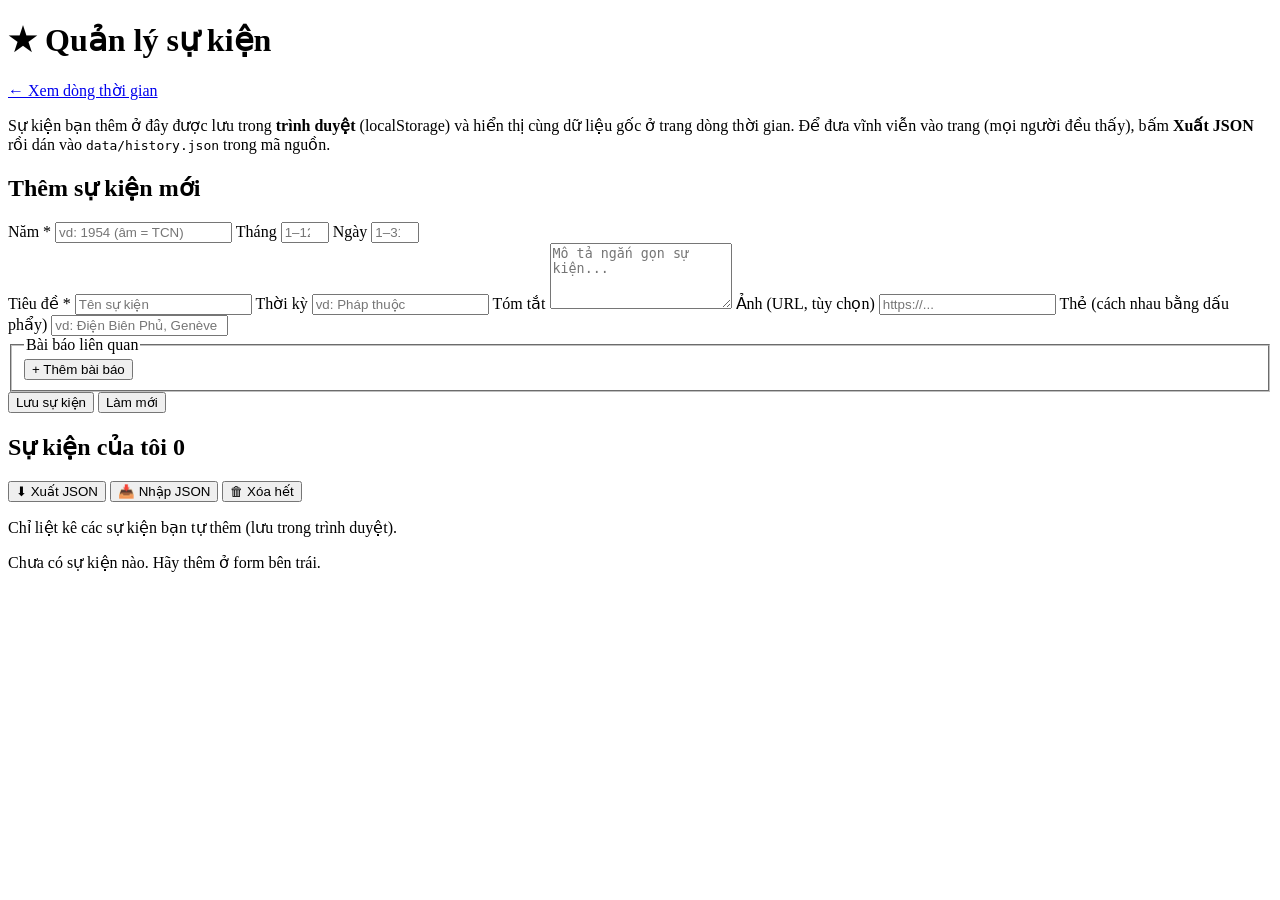
==== manage.html @ 98da40b8 "Add files via upload" ====
<!DOCTYPE html>
<html lang="vi">
<head>
  <meta charset="UTF-8" />
  <meta name="viewport" content="width=device-width, initial-scale=1.0" />
  <link rel="icon" type="image/svg+xml" href="assets/icons/favicon.svg" />
  <meta name="theme-color" content="#b91c1c" />
  <title>Quản lý sự kiện — Dòng Thời Gian Lịch Sử Việt Nam</title>
  <meta name="robots" content="noindex" />
  <link rel="stylesheet" href="assets/css/style.css" />
  <link rel="stylesheet" href="assets/css/manage.css" />
</head>
<body>
  <header class="site-header">
    <div class="header-inner">
      <h1 class="brand">
        <span class="brand-flag" aria-hidden="true">★</span>
        Quản lý sự kiện
      </h1>
      <nav class="header-nav">
        <a href="index.html" class="nav-link">← Xem dòng thời gian</a>
      </nav>
    </div>
  </header>

  <main class="manage-wrap">
    <p class="manage-note">
      Sự kiện bạn thêm ở đây được lưu trong <b>trình duyệt</b> (localStorage) và
      hiển thị cùng dữ liệu gốc ở trang dòng thời gian. Để đưa vĩnh viễn vào
      trang (mọi người đều thấy), bấm <b>Xuất JSON</b> rồi dán vào
      <code>data/history.json</code> trong mã nguồn.
    </p>

    <div class="manage-grid">
      <!-- ============ FORM ============ -->
      <section class="card">
        <h2 id="form-title">Thêm sự kiện mới</h2>
        <form id="event-form">
          <input type="hidden" id="f-id" />

          <div class="field-row">
            <label>Năm <span class="req">*</span>
              <input type="number" id="f-year" placeholder="vd: 1954 (âm = TCN)" required />
            </label>
            <label>Tháng
              <input type="number" id="f-month" min="1" max="12" placeholder="1–12" />
            </label>
            <label>Ngày
              <input type="number" id="f-day" min="1" max="31" placeholder="1–31" />
            </label>
          </div>

          <label>Tiêu đề <span class="req">*</span>
            <input type="text" id="f-title" placeholder="Tên sự kiện" required />
          </label>

          <label>Thời kỳ
            <input type="text" id="f-era" list="era-list" placeholder="vd: Pháp thuộc" />
            <datalist id="era-list"></datalist>
          </label>

          <label>Tóm tắt
            <textarea id="f-summary" rows="4" placeholder="Mô tả ngắn gọn sự kiện..."></textarea>
          </label>

          <label>Ảnh (URL, tùy chọn)
            <input type="url" id="f-image" placeholder="https://..." />
          </label>

          <label>Thẻ (cách nhau bằng dấu phẩy)
            <input type="text" id="f-tags" placeholder="vd: Điện Biên Phủ, Genève" />
          </label>

          <fieldset class="articles-field">
            <legend>Bài báo liên quan</legend>
            <div id="articles-list"></div>
            <button type="button" id="add-article" class="btn ghost small">+ Thêm bài báo</button>
          </fieldset>

          <div class="form-actions">
            <button type="submit" class="btn primary">Lưu sự kiện</button>
            <button type="button" id="reset-form" class="btn ghost">Làm mới</button>
          </div>
        </form>
      </section>

      <!-- ============ DANH SÁCH ============ -->
      <section class="card">
        <div class="list-head">
          <h2>Sự kiện của tôi <span id="my-count" class="count-badge">0</span></h2>
          <div class="list-tools">
            <button id="export-json" class="btn ghost small">⬇ Xuất JSON</button>
            <button id="import-json" class="btn ghost small">📥 Nhập JSON</button>
            <button id="clear-mine" class="btn ghost small danger">🗑 Xóa hết</button>
          </div>
        </div>
        <p class="hint-sm">Chỉ liệt kê các sự kiện bạn tự thêm (lưu trong trình duyệt).</p>
        <ul id="my-list" class="my-list"></ul>
        <p id="my-empty" class="empty-sm">Chưa có sự kiện nào. Hãy thêm ở form bên trái.</p>
      </section>
    </div>
  </main>

  <div id="toast" class="toast" hidden></div>

  <script src="assets/js/manage.js"></script>
</body>
</html>
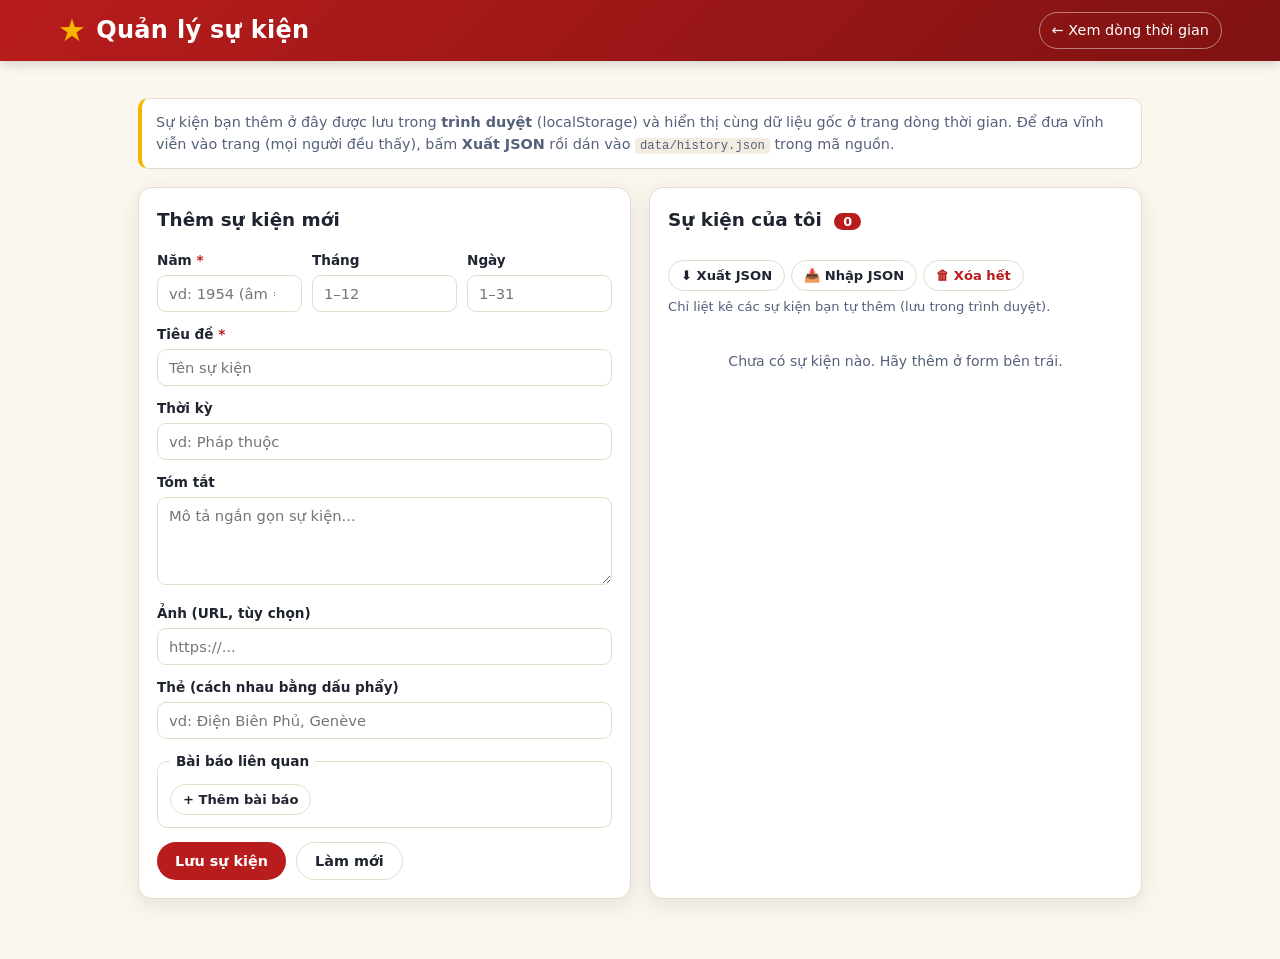
==== commit eea4ea23: "Add Google Tag Manager" ====
--- a/manage.html
+++ b/manage.html
@@ -9,8 +9,10 @@
   <meta name="robots" content="noindex" />
   <link rel="stylesheet" href="assets/css/style.css" />
   <link rel="stylesheet" href="assets/css/manage.css" />
+  <script src="assets/analytics.js" defer></script>
 </head>
 <body>
+  <noscript><iframe src="https://www.googletagmanager.com/ns.html?id=GTM-NZS9MPS2" height="0" width="0" style="display:none;visibility:hidden"></iframe></noscript>
   <header class="site-header">
     <div class="header-inner">
       <h1 class="brand">
--- a/assets/css/style.css
+++ b/assets/css/style.css
@@ -0,0 +1,131 @@
+/* ===========================================================
+   Dòng Thời Gian Lịch Sử Việt Nam
+   Khung + header/footer bao quanh TimelineJS (KnightLab).
+   Tông đỏ–vàng (cờ VN).
+   =========================================================== */
+:root {
+  --red: #b91c1c;
+  --red-dark: #7f1212;
+  --gold: #f4b400;
+  --ink: #1f2430;
+  --ink-soft: #55607a;
+  --line: #e4dccb;
+  --bg: #fbf7ef;
+  --card: #ffffff;
+  --shadow: 0 6px 20px rgba(60, 40, 20, .10);
+  --radius: 14px;
+}
+
+* { box-sizing: border-box; }
+html, body { margin: 0; padding: 0; height: 100%; }
+
+body {
+  font-family: system-ui, -apple-system, "Segoe UI", Roboto, "Helvetica Neue", Arial, sans-serif;
+  color: var(--ink);
+  background: var(--bg);
+  line-height: 1.55;
+  -webkit-font-smoothing: antialiased;
+  display: flex;
+  flex-direction: column;
+  min-height: 100vh;
+}
+a { color: var(--red); }
+
+/* ===================== HEADER ===================== */
+.site-header {
+  background: linear-gradient(135deg, var(--red), var(--red-dark));
+  color: #fff;
+  box-shadow: 0 2px 12px rgba(0,0,0,.18);
+  flex: 0 0 auto;
+}
+.header-inner {
+  max-width: 1200px;
+  margin: 0 auto;
+  padding: 12px 18px;
+  display: flex;
+  align-items: center;
+  justify-content: space-between;
+  gap: 12px;
+  flex-wrap: wrap;
+}
+.brand {
+  font-size: clamp(1.1rem, 2.4vw, 1.5rem);
+  margin: 0;
+  font-weight: 800;
+  letter-spacing: .3px;
+  display: flex;
+  align-items: center;
+  gap: 10px;
+}
+.brand-flag { color: var(--gold); font-size: 1.3em; line-height: 1; }
+.header-nav { display: flex; gap: 8px; }
+.nav-link {
+  color: #fff;
+  text-decoration: none;
+  font-size: .9rem;
+  padding: 6px 12px;
+  border: 1px solid rgba(255,255,255,.45);
+  border-radius: 999px;
+  transition: background .15s;
+}
+.nav-link:hover { background: rgba(255,255,255,.16); }
+
+/* ===================== KHUNG TIMELINEJS ===================== */
+.timeline-embed {
+  flex: 1 1 auto;
+  width: 100%;
+  /* Chiều cao trừ header (~58) và footer (~64) */
+  height: calc(100vh - 122px);
+  min-height: 460px;
+}
+
+/* Một số tùy biến nhẹ cho nội dung slide do ta tự dựng */
+.tl-articles-label {
+  font-weight: 700;
+  margin: 12px 0 4px;
+}
+ul.tl-articles {
+  margin: 0;
+  padding-left: 18px;
+}
+ul.tl-articles li { margin: 3px 0; }
+.tl-tags {
+  color: var(--ink-soft);
+  font-size: .9em;
+  margin: 6px 0;
+}
+
+/* Màu nhấn của TimelineJS theo tông đỏ (ghi đè nhẹ) */
+.tl-timemarker.tl-timemarker-active .tl-timemarker-content-container,
+.tl-timemarker.tl-timemarker-active .tl-timemarker-timespan-content {
+  background-color: var(--red) !important;
+}
+.tl-timeaxis-tick .tl-timeaxis-tick-text { color: var(--ink-soft); }
+
+/* ===================== LỖI TẢI ===================== */
+.load-error {
+  flex: 0 0 auto;
+  margin: 0;
+  padding: 16px 18px;
+  text-align: center;
+  color: var(--red-dark);
+  background: #fdecec;
+  border-top: 1px solid #f3c3c3;
+  border-bottom: 1px solid #f3c3c3;
+}
+
+/* ===================== FOOTER ===================== */
+.site-footer {
+  flex: 0 0 auto;
+  text-align: center;
+  padding: 16px;
+  color: var(--ink-soft);
+  font-size: .82rem;
+  border-top: 1px solid var(--line);
+  background: var(--bg);
+}
+.footer-copy { margin-top: 3px; opacity: .8; }
+
+@media (max-width: 720px) {
+  .timeline-embed { height: calc(100vh - 140px); min-height: 420px; }
+}
--- a/assets/css/manage.css
+++ b/assets/css/manage.css
@@ -0,0 +1,172 @@
+/* ===========================================================
+   Trang quản lý sự kiện — bổ sung cho style.css
+   =========================================================== */
+.manage-wrap {
+  max-width: 1040px;
+  margin: 0 auto;
+  padding: 22px 18px 60px;
+}
+.manage-note {
+  background: #fff;
+  border: 1px solid var(--line);
+  border-left: 4px solid var(--gold);
+  border-radius: 10px;
+  padding: 12px 14px;
+  color: var(--ink-soft);
+  font-size: .9rem;
+}
+.manage-note code {
+  background: #f3ece0;
+  padding: 1px 5px;
+  border-radius: 4px;
+  font-size: .85em;
+}
+
+.manage-grid {
+  display: grid;
+  grid-template-columns: 1fr 1fr;
+  gap: 18px;
+  margin-top: 18px;
+}
+@media (max-width: 820px) {
+  .manage-grid { grid-template-columns: 1fr; }
+}
+
+.card {
+  background: var(--card);
+  border: 1px solid var(--line);
+  border-radius: var(--radius);
+  box-shadow: var(--shadow);
+  padding: 18px;
+}
+.card h2 { margin-top: 0; font-size: 1.15rem; }
+
+/* ---------- Form ---------- */
+#event-form label {
+  display: block;
+  font-size: .85rem;
+  font-weight: 600;
+  color: var(--ink);
+  margin-bottom: 12px;
+}
+#event-form input,
+#event-form textarea {
+  width: 100%;
+  margin-top: 4px;
+  padding: 9px 11px;
+  border: 1px solid var(--line);
+  border-radius: 9px;
+  font-size: .92rem;
+  font-family: inherit;
+  color: var(--ink);
+  background: #fff;
+}
+#event-form input:focus,
+#event-form textarea:focus {
+  outline: none;
+  border-color: var(--red);
+  box-shadow: 0 0 0 3px rgba(185,28,28,.12);
+}
+.field-row { display: flex; gap: 10px; }
+.field-row label { flex: 1; }
+.req { color: var(--red); }
+
+.articles-field {
+  border: 1px solid var(--line);
+  border-radius: 10px;
+  padding: 12px;
+  margin: 0 0 14px;
+}
+.articles-field legend { font-size: .85rem; font-weight: 700; padding: 0 6px; color: var(--ink); }
+.article-row { display: flex; gap: 8px; margin-bottom: 8px; }
+.article-row input { margin-top: 0; }
+.article-row .a-title { flex: 1 1 40%; }
+.article-row .a-url { flex: 1 1 60%; }
+.article-row .a-del {
+  flex: 0 0 auto;
+  border: 1px solid var(--line);
+  background: #fff;
+  border-radius: 9px;
+  cursor: pointer;
+  padding: 0 11px;
+  color: var(--red);
+}
+
+.form-actions { display: flex; gap: 10px; margin-top: 4px; }
+
+/* ---------- Buttons ---------- */
+.btn {
+  border: none;
+  border-radius: 999px;
+  padding: 10px 18px;
+  font-size: .9rem;
+  font-weight: 600;
+  cursor: pointer;
+  font-family: inherit;
+}
+.btn.primary { background: var(--red); color: #fff; }
+.btn.primary:hover { background: var(--red-dark); }
+.btn.ghost { background: #fff; color: var(--ink); border: 1px solid var(--line); }
+.btn.ghost:hover { background: #f7f1e7; }
+.btn.ghost.danger { color: var(--red); }
+.btn.small { padding: 7px 12px; font-size: .82rem; }
+
+/* ---------- Danh sách ---------- */
+.list-head { display: flex; justify-content: space-between; align-items: flex-start; gap: 10px; flex-wrap: wrap; }
+.list-tools { display: flex; gap: 6px; flex-wrap: wrap; }
+.count-badge {
+  background: var(--red);
+  color: #fff;
+  border-radius: 999px;
+  padding: 1px 9px;
+  font-size: .8rem;
+  margin-left: 6px;
+}
+.hint-sm { color: var(--ink-soft); font-size: .82rem; margin: 6px 0 12px; }
+.empty-sm { color: var(--ink-soft); font-size: .88rem; text-align: center; padding: 20px 0; }
+
+.my-list { list-style: none; margin: 0; padding: 0; }
+.my-list li {
+  border: 1px solid var(--line);
+  border-radius: 10px;
+  padding: 10px 12px;
+  margin-bottom: 8px;
+  display: flex;
+  justify-content: space-between;
+  align-items: center;
+  gap: 10px;
+}
+.my-list .mi-main { min-width: 0; }
+.my-list .mi-date { color: var(--red); font-weight: 700; font-size: .82rem; }
+.my-list .mi-title {
+  font-weight: 600;
+  white-space: nowrap;
+  overflow: hidden;
+  text-overflow: ellipsis;
+}
+.my-list .mi-actions { display: flex; gap: 6px; flex: 0 0 auto; }
+.my-list .mi-actions button {
+  border: 1px solid var(--line);
+  background: #fff;
+  border-radius: 8px;
+  cursor: pointer;
+  padding: 5px 9px;
+  font-size: .82rem;
+}
+.my-list .mi-actions .edit { color: var(--ink); }
+.my-list .mi-actions .del { color: var(--red); }
+
+/* ---------- Toast ---------- */
+.toast {
+  position: fixed;
+  left: 50%;
+  bottom: 26px;
+  transform: translateX(-50%);
+  background: var(--ink);
+  color: #fff;
+  padding: 10px 18px;
+  border-radius: 999px;
+  font-size: .9rem;
+  box-shadow: 0 8px 24px rgba(0,0,0,.25);
+  z-index: 50;
+}
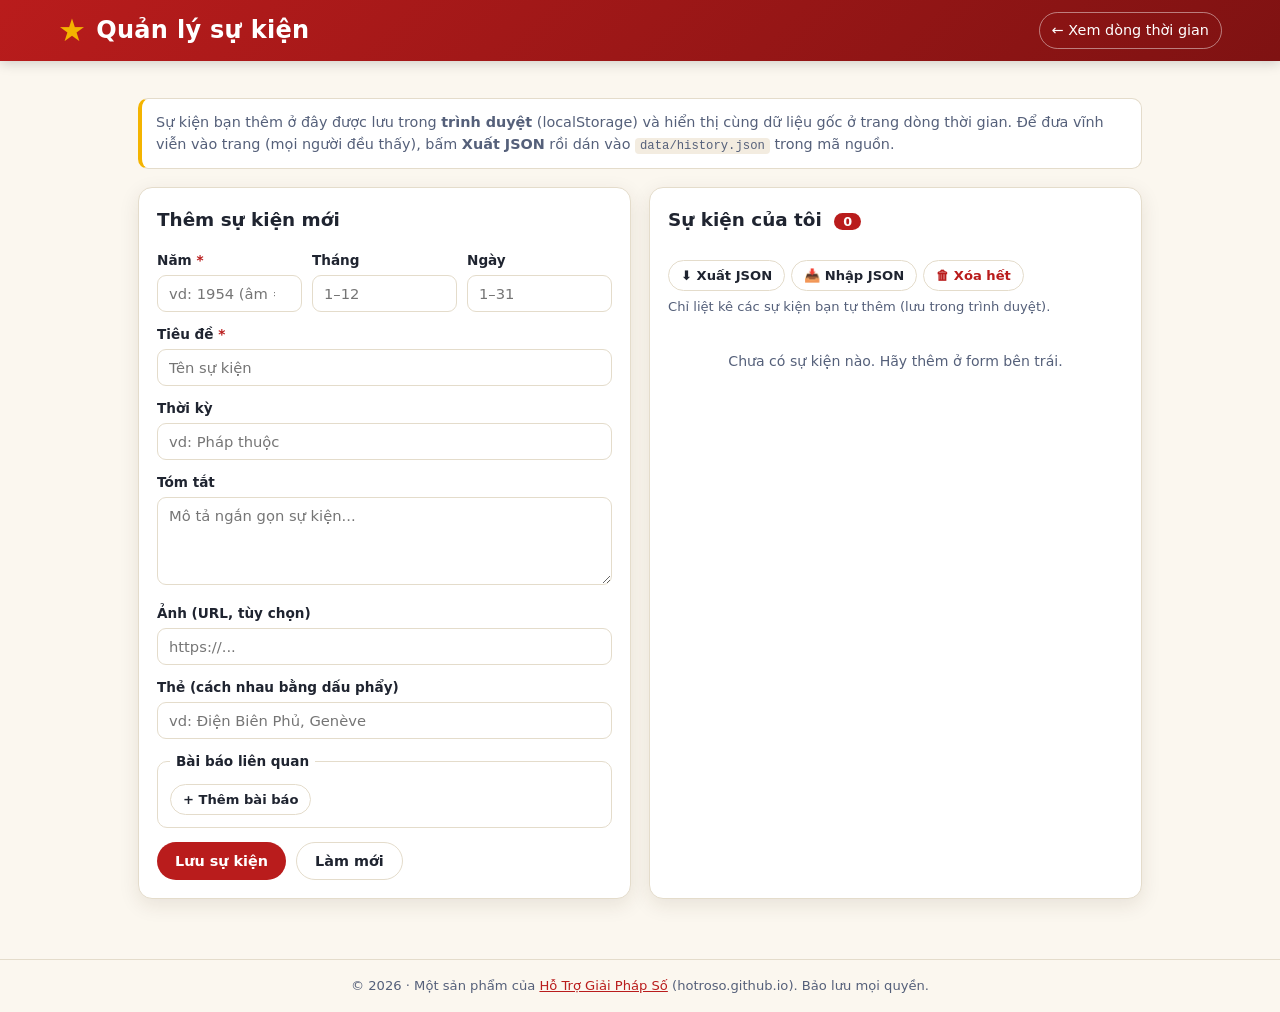
==== commit d8973c09: "Branding: product of Ho Tro Giai Phap So, all rights reserved" ====
--- a/manage.html
+++ b/manage.html
@@ -7,6 +7,8 @@
   <meta name="theme-color" content="#b91c1c" />
   <title>Quản lý sự kiện — Dòng Thời Gian Lịch Sử Việt Nam</title>
   <meta name="robots" content="noindex" />
+  <meta name="author" content="Hỗ Trợ Giải Pháp Số" />
+  <meta name="copyright" content="© 2026 Hỗ Trợ Giải Pháp Số (hotroso.github.io). Bảo lưu mọi quyền." />
   <link rel="stylesheet" href="assets/css/style.css" />
   <link rel="stylesheet" href="assets/css/manage.css" />
   <script src="assets/analytics.js" defer></script>
@@ -103,6 +105,14 @@
     </div>
   </main>
 
+  <footer class="site-footer">
+    <div>
+      © 2026 · Một sản phẩm của
+      <a href="https://hotroso.github.io/" target="_blank" rel="noopener">Hỗ Trợ Giải Pháp Số</a>
+      (hotroso.github.io). Bảo lưu mọi quyền.
+    </div>
+  </footer>
+
   <div id="toast" class="toast" hidden></div>
 
   <script src="assets/js/manage.js"></script>
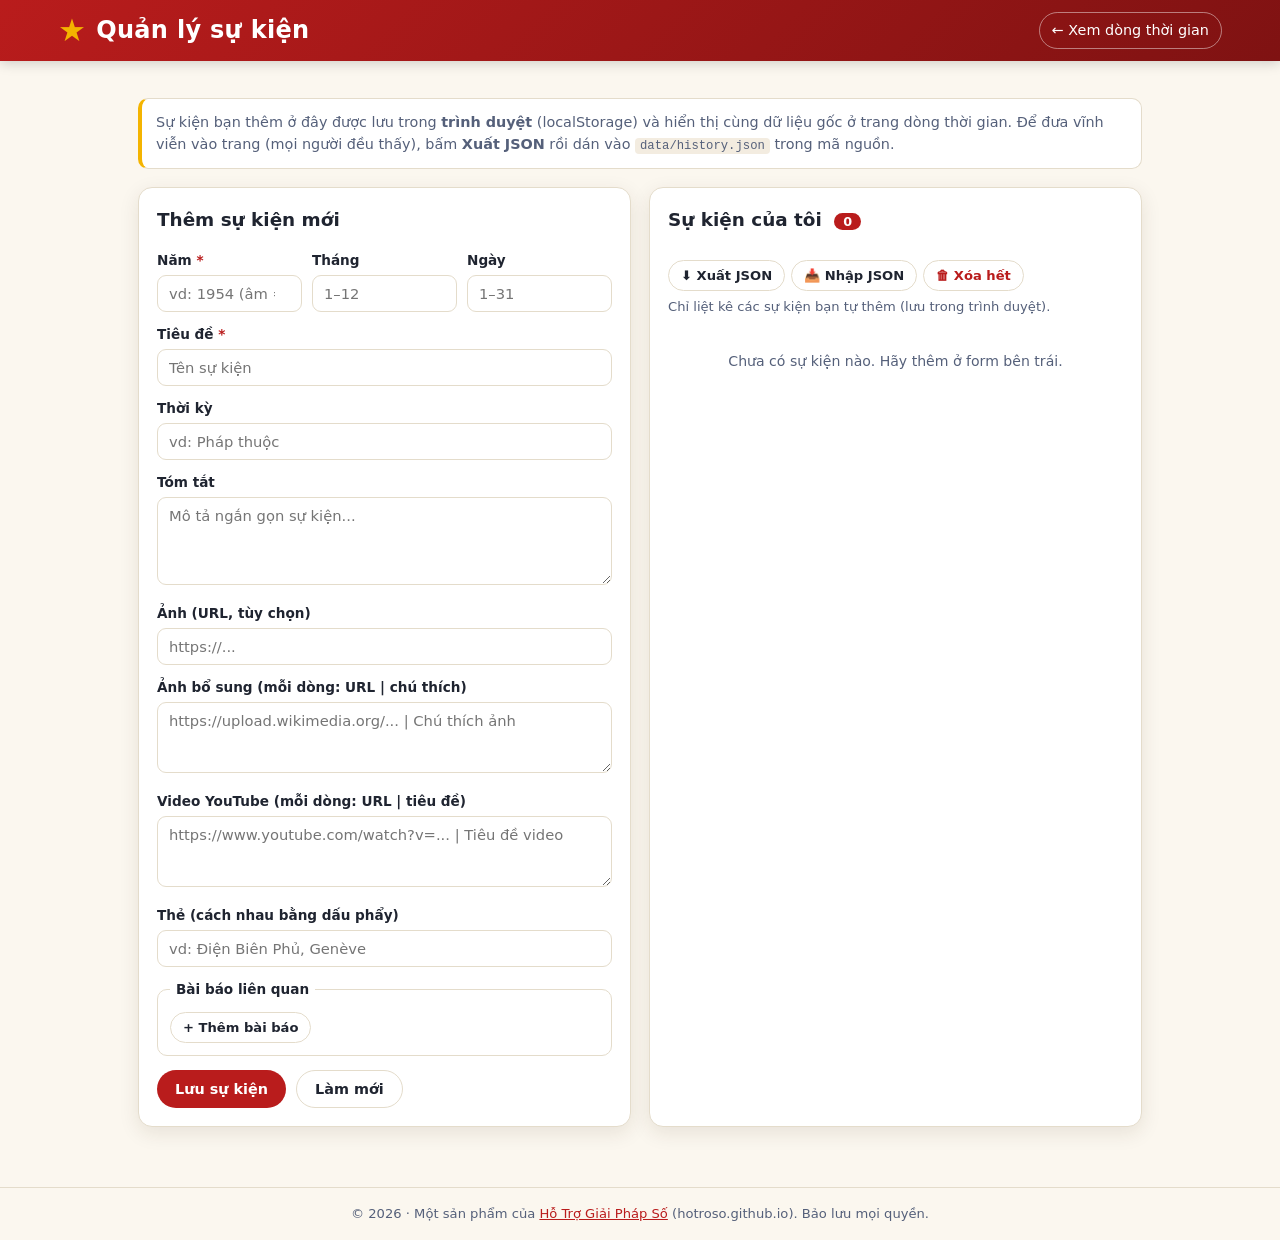
==== commit 109e8f8a: "Add images, YouTube videos and visual links to timeline events" ====
--- a/manage.html
+++ b/manage.html
@@ -71,6 +71,14 @@
             <input type="url" id="f-image" placeholder="https://..." />
           </label>
 
+          <label>Ảnh bổ sung (mỗi dòng: URL | chú thích)
+            <textarea id="f-images" rows="3" placeholder="https://upload.wikimedia.org/... | Chú thích ảnh"></textarea>
+          </label>
+
+          <label>Video YouTube (mỗi dòng: URL | tiêu đề)
+            <textarea id="f-videos" rows="3" placeholder="https://www.youtube.com/watch?v=... | Tiêu đề video"></textarea>
+          </label>
+
           <label>Thẻ (cách nhau bằng dấu phẩy)
             <input type="text" id="f-tags" placeholder="vd: Điện Biên Phủ, Genève" />
           </label>
--- a/assets/css/style.css
+++ b/assets/css/style.css
@@ -95,6 +95,49 @@
   margin: 6px 0;
 }
 
+/* Bộ sưu tập ảnh bổ sung */
+.tl-gallery {
+  display: flex;
+  flex-wrap: wrap;
+  gap: 6px;
+  margin: 4px 0 8px;
+}
+.tl-gallery a {
+  display: block;
+  width: 96px;
+  height: 72px;
+  border-radius: 8px;
+  overflow: hidden;
+  border: 1px solid var(--line);
+  background: #f3efe6;
+}
+.tl-gallery a:focus-visible { outline: 3px solid var(--gold); outline-offset: 2px; }
+.tl-gallery img {
+  width: 100%;
+  height: 100%;
+  object-fit: cover;
+  transition: transform .2s;
+}
+.tl-gallery a:hover img { transform: scale(1.06); }
+
+/* Video YouTube */
+ul.tl-videos a { text-decoration: none; }
+ul.tl-videos a:hover { text-decoration: underline; }
+
+/* Link trực quan dạng chip */
+.tl-links { margin: 10px 0 0; display: flex; flex-wrap: wrap; gap: 6px; }
+.tl-link-chip {
+  display: inline-block;
+  font-size: .85em;
+  padding: 3px 10px;
+  border: 1px solid var(--red);
+  border-radius: 999px;
+  text-decoration: none;
+  color: var(--red);
+  background: #fff;
+}
+.tl-link-chip:hover, .tl-link-chip:focus-visible { background: var(--red); color: #fff; }
+
 /* Màu nhấn của TimelineJS theo tông đỏ (ghi đè nhẹ) */
 .tl-timemarker.tl-timemarker-active .tl-timemarker-content-container,
 .tl-timemarker.tl-timemarker-active .tl-timemarker-timespan-content {
